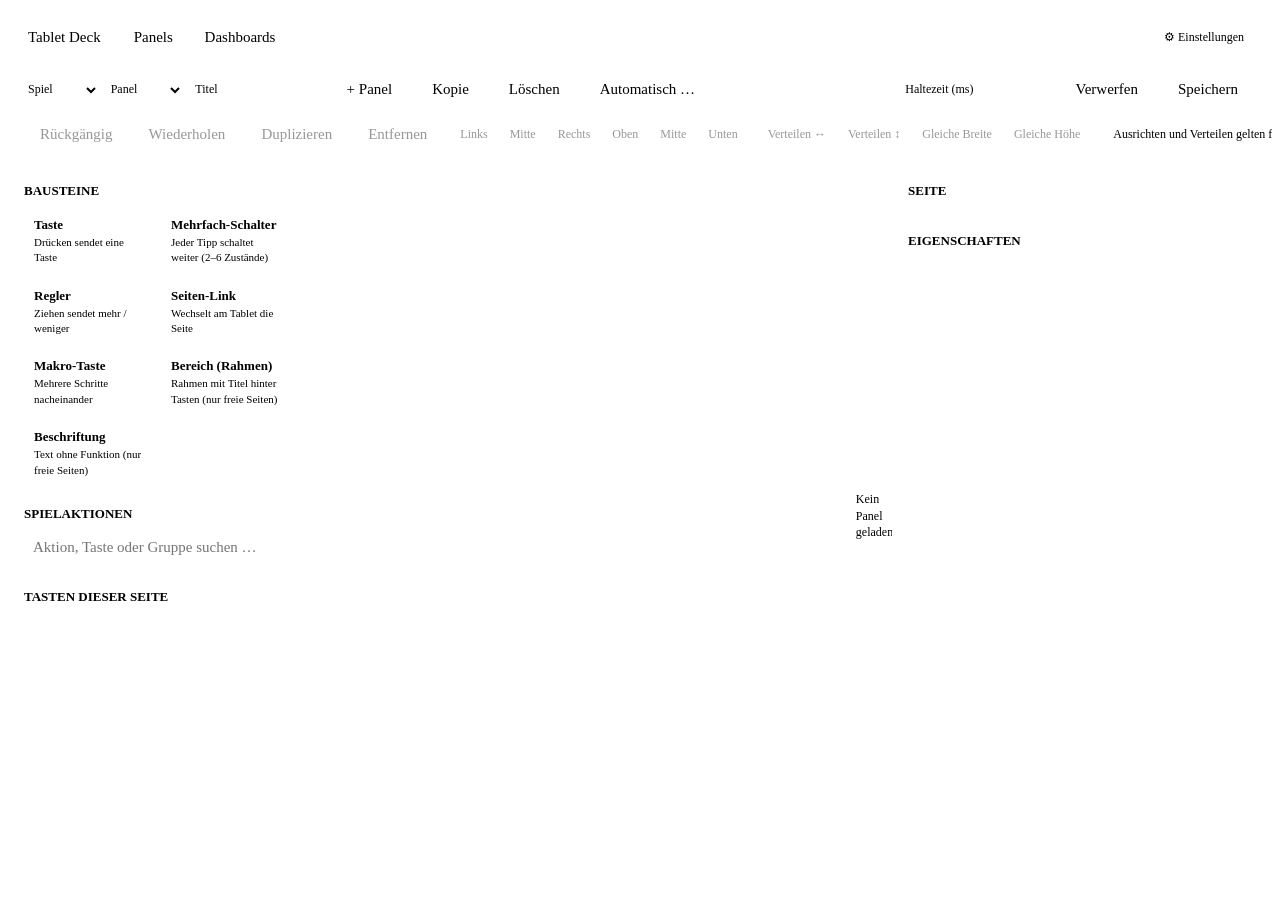
==== web/editor/index.html @ 9298f81f "Belegung ohne Adapter: Rückfall-Suche in den Spielordnern, Meldung bei Unlesbarem - bridge/bindings/" ====
<!doctype html>
<html lang="de">
<head>
<meta charset="utf-8">
<meta name="viewport" content="width=device-width, initial-scale=1">
<link rel="stylesheet" href="/lib/base.css">
<link rel="stylesheet" href="/lib/ui.css">
<link rel="stylesheet" href="editor.css">
<title>Tablet Deck Editor</title>
</head>
<body>
<header class="top">
  <h1>Tablet Deck</h1>
  <nav class="tabs" id="mainTabs" role="tablist">
    <button class="on" id="tabBtnPanels" data-tab="panels" role="tab">Panels</button>
    <button id="tabBtnDash" data-tab="dash" role="tab">Dashboards</button>
  </nav>
  <span class="grow"></span>
  <span id="status"></span>
  <button id="setBtn" class="ghost small" title="Einstellungen (z. B. KI-Schlüssel für die Panel-Erzeugung)">⚙ Einstellungen</button>
</header>
<div id="toolbar" class="toolbar nowrap">
  <label class="inline">Spiel <select id="gameSel"></select></label>
  <label class="inline">Panel <select id="panelSel"></select></label>
  <label class="inline">Titel <input id="panelTitle" maxlength="40" size="10"></label>
  <button id="newPanel" class="ghost" title="Neues leeres Panel für dieses Spiel">+ Panel</button>
  <button id="dupPanel" class="ghost" title="Aktuelles Panel kopieren (bei mitgelieferten: eigene Kopie zum Bearbeiten)">Kopie</button>
  <button id="delPanel" class="ghost" title="Panel in den Papierkorb (profiles/.papierkorb)">Löschen</button>
  <button id="genPanel" class="ghost" title="Panel aus einer Spielvorlage und deiner Tastenbelegung erzeugen">Automatisch …</button>
  <span class="grow"></span>
  <label class="inline">Haltezeit (ms) <input id="holdMs" type="number" min="200" max="5000" step="100"></label>
  <button id="revert" class="ghost">Verwerfen</button>
  <button id="save" title="Speichern (Strg+S)">Speichern</button>
</div>
<div id="panelBanner" class="banner" hidden>
  <span>Mitgeliefert und schreibgeschützt – zum Bearbeiten zuerst eine Kopie anlegen (Updates ändern nur das Original, deine Kopie bleibt).</span>
  <button id="panelBannerCopy" class="small">Kopie bearbeiten</button>
</div>
<div id="panelTools" class="toolbar nowrap">
  <button id="pUndo" class="ghost" title="Rückgängig (Strg+Z)">Rückgängig</button>
  <button id="pRedo" class="ghost" title="Wiederholen (Strg+Y)">Wiederholen</button>
  <button id="pDup" class="ghost" title="Gewählte Tasten duplizieren (Strg+D)">Duplizieren</button>
  <button id="pDel" class="ghost" title="Gewählte Tasten löschen (Entf)">Entfernen</button>
  <span class="btngroup" role="group" aria-label="Ausrichten">
    <button id="pAlL" class="ghost small" title="Links ausrichten (freie Seite; eine Taste: am Raster)">Links</button>
    <button id="pAlC" class="ghost small" title="Waagrecht mittig ausrichten">Mitte</button>
    <button id="pAlR" class="ghost small" title="Rechts ausrichten">Rechts</button>
    <button id="pAlT" class="ghost small" title="Oben ausrichten">Oben</button>
    <button id="pAlM" class="ghost small" title="Senkrecht mittig ausrichten">Mitte</button>
    <button id="pAlB" class="ghost small" title="Unten ausrichten">Unten</button>
  </span>
  <span class="btngroup">
    <button id="pDistH" class="ghost small" title="Waagrecht gleichmäßig verteilen (ab 3, in Zellen)">Verteilen &#8596;</button>
    <button id="pDistV" class="ghost small" title="Senkrecht gleichmäßig verteilen (ab 3, in Zellen)">Verteilen &#8597;</button>
    <button id="pSameW" class="ghost small" title="Gleiche Breite (wie die erste Taste)">Gleiche Breite</button>
    <button id="pSameH" class="ghost small" title="Gleiche Höhe (wie die erste Taste)">Gleiche Höhe</button>
  </span>
  <span class="grow"></span>
  <span class="hint">Ausrichten und Verteilen gelten für freie Seiten</span>
</div>
<main id="viewPanels" class="workspace">
  <aside id="paletteCol" class="col">
    <h2>Bausteine</h2>
    <div id="blocks" class="blocks"></div>
    <h2 class="gap">Spielaktionen</h2>
    <input id="actQuery" type="search" placeholder="Aktion, Taste oder Gruppe suchen …" autocomplete="off">
    <p id="actInfo" class="hint"></p>
    <div id="actList"></div>
    <h2 class="gap">Tasten dieser Seite <small id="pageHint"></small></h2>
    <ul id="buttons"></ul>
  </aside>
  <section id="previewCol" class="col stage">
    <div id="tvBox">
      <div id="tvWrap">
        <div id="tv" class="tv">
          <header class="tv-head">
            <div id="tvHead" class="tv-row"></div>
            <nav id="tvTabs" class="tabs" aria-label="Seiten"></nav>
          </header>
          <div id="tvMain" class="tv-main"><div id="tvPage" class="tv-page"></div></div>
          <div id="tvOv" class="tv-ov"></div>
        </div>
      </div>
      <p id="previewNone" class="hint" hidden>Kein Panel geladen.</p>
    </div>
    <div id="toast" class="banner" hidden></div>
    <p id="previewNote" class="hint"></p>
    <p id="dupNote" class="hint dup-note" hidden></p>
  </section>
  <aside id="propsCol" class="col">
    <h2>Seite</h2>
    <div id="pageProps" class="props"></div>
    <h2 class="gap">Eigenschaften</h2>
    <div id="buttonProps" class="props"><p class="dim">Taste auswählen.</p></div>
  </aside>
</main>
<div id="dashToolbar" class="toolbar" hidden>
  <strong id="dName"></strong>
  <label class="inline">Raster
    <select id="dGrid"><option value="4">4 px</option><option value="8" selected>8 px</option><option value="16">16 px</option><option value="0">aus</option></select>
  </label>
  <button id="dUndo" class="ghost" title="Rückgängig (Strg+Z)">Rückgängig</button>
  <button id="dRedo" class="ghost" title="Wiederholen (Strg+Y)">Wiederholen</button>
  <button id="dDup" class="ghost" title="Duplizieren (Strg+D)">Duplizieren</button>
  <button id="dDel" class="ghost" title="Löschen (Entf)">Löschen</button>
  <span class="btngroup">
    <button id="dFront" class="ghost small" title="Ganz nach vorn (Strg+Umschalt+])">Ganz vor</button>
    <button id="dFwd" class="ghost small" title="Eine Ebene nach vorn (Strg+])">Vor</button>
    <button id="dBack" class="ghost small" title="Eine Ebene zurück (Strg+[)">Zurück</button>
    <button id="dBackAll" class="ghost small" title="Ganz nach hinten (Strg+Umschalt+[)">Ganz zurück</button>
  </span>
  <span class="btngroup" role="group" aria-label="Anordnen">
    <button id="dAlL" class="ghost small" title="Links ausrichten">Links</button>
    <button id="dAlC" class="ghost small" title="Waagrecht mittig ausrichten">Mitte</button>
    <button id="dAlR" class="ghost small" title="Rechts ausrichten">Rechts</button>
    <button id="dAlT" class="ghost small" title="Oben ausrichten">Oben</button>
    <button id="dAlM" class="ghost small" title="Senkrecht mittig ausrichten">Mitte</button>
    <button id="dAlB" class="ghost small" title="Unten ausrichten">Unten</button>
  </span>
  <span class="btngroup">
    <button id="dDistH" class="ghost small" title="Waagrecht gleichmäßig verteilen (ab 3, Gruppen als Block)">Verteilen &#8596;</button>
    <button id="dDistV" class="ghost small" title="Senkrecht gleichmäßig verteilen (ab 3, Gruppen als Block)">Verteilen &#8597;</button>
    <button id="dSameW" class="ghost small" title="Gleiche Breite (wie das erste Element; nicht für Gruppen)">Gleiche Breite</button>
    <button id="dSameH" class="ghost small" title="Gleiche Höhe (wie das erste Element; nicht für Gruppen)">Gleiche Höhe</button>
  </span>
  <span class="btngroup">
    <button id="dGroup" class="ghost small" title="Auswahl gruppieren (Strg+G)">Gruppieren</button>
    <button id="dUngroup" class="ghost small" title="Gruppe lösen (Strg+Umschalt+G)">Gruppe lösen</button>
  </span>
  <span class="grow"></span>
  <button id="dRevert" class="ghost">Verwerfen</button>
  <button id="dSave" title="Speichern (Strg+S)">Speichern</button>
</div>
<main id="viewDash" class="workspace" hidden>
  <aside id="dashLeft" class="col">
    <h2>Dashboards</h2>
    <ul id="dashList"></ul>
    <div class="btnrow">
      <button id="dashNew" class="ghost small" title="Neues leeres Dashboard">Neu</button>
      <button id="dashCopy" class="ghost small" title="Eigene Kopie anlegen">Kopie bearbeiten</button>
      <button id="dashRename" class="ghost small">Umbenennen</button>
      <button id="dashDelete" class="ghost small del" title="In den Papierkorb (nur eigene)">Löschen</button>
      <button id="dashDefault" class="ghost small" title="Dieses Dashboard zeigt die Kachel „PC-Werte“">Als Standard</button>
    </div>
    <h2 class="gap">Hinzufügen</h2>
    <div id="dashPalette" class="btnrow"></div>
    <h2 class="gap">Elemente <small>(oben = vorn)</small></h2>
    <ul id="dashElems"></ul>
  </aside>
  <section id="dashMid" class="col stage">
    <div id="dashBanner" class="banner" hidden>
      <span>Mitgeliefert und schreibgeschützt - zum Bearbeiten zuerst eine Kopie anlegen.</span>
      <button id="dashBannerCopy" class="small">Kopie bearbeiten</button>
    </div>
    <div id="dashStageBox">
      <div id="dashStage">
        <div id="dashPrev"></div>
        <svg id="dashOv" xmlns="http://www.w3.org/2000/svg" preserveAspectRatio="none"></svg>
      </div>
    </div>
    <p id="dashHint" class="hint"></p>
    <p id="dashErr" class="err-box"></p>
  </section>
  <aside id="dashProps" class="col">
    <div id="dashPropsBody" class="dprops"></div>
  </aside>
</main>
<dialog id="genDlg">
  <h2>Panel automatisch erzeugen</h2>
  <p class="hint" id="genSource"></p>
  <p class="hint" id="genBind">Tastenbelegung wird gesucht …</p>
  <div class="row">
    <label>Vorlage <select id="genTpl"></select></label>
  </div>
  <div id="genPages" class="checks"></div>
  <div class="row">
    <label>Darstellung <select id="genStyle">
      <option value="areas">Bereiche im Raster (wie das Cockpit)</option>
      <option value="grid">Kacheln (einfach, nach Gruppen)</option>
    </select></label>
  </div>
  <p class="hint" id="genStyleHint"></p>
  <label class="check"><input type="checkbox" id="genSkipDev"> Was schon auf Joystick/HOTAS oder Gamepad liegt,
    weglassen</label>
  <p class="hint">Nur sinnvoll mit Eingabegerät (Flugsimulation, Controller). Die Schiffsansicht bleibt immer; weggelassene
    Aktionen stehen im Bericht und lassen sich später aus der Palette dazunehmen.</p>
  <details id="genAi">
    <summary>Keine passende Vorlage? Mit KI erstellen (Claude, kostet API-Guthaben)</summary>
    <p class="hint warn" id="genAiNoKey" hidden>Noch kein API-Schlüssel hinterlegt.
      <button id="genAiSet" class="ghost small">⚙ Schlüssel eintragen</button></p>
    <label>Was soll aufs Panel? (optional, z. B. Spielweise, wichtige Menüs, Link zur Steuerungsseite)
      <textarea id="genHint" maxlength="2000" placeholder="z. B. Fokus auf Inventar, Heilung und Karte"></textarea></label>
    <details id="genPrompt">
      <summary>Prompt ansehen und anpassen</summary>
      <p class="hint">Fester Teil – muss so sein (nur echte Aktionen, nie Tasten erfinden, Gefährliches sichern, Format):</p>
      <pre id="genPromptFixed" class="prompt-fixed"></pre>
      <label>Änderbarer Teil – Gestaltung (Gliederung, Größen, Stil):
        <textarea id="genPromptStyle" maxlength="4000"></textarea></label>
      <div class="row end"><button id="genPromptReset" class="ghost small">Voreinstellung</button></div>
    </details>
    <div class="row end"><button id="genAiRun" class="ghost">Mit KI erzeugen</button></div>
  </details>
  <div id="genReport"></div>
  <div class="row end">
    <button id="genClose" class="ghost">Schließen</button>
    <button id="genRun" class="ghost">Erzeugen</button>
    <button id="genTake" disabled>Als neues Panel übernehmen</button>
  </div>
</dialog>
<dialog id="setDlg" class="narrow">
  <h2>Einstellungen</h2>
  <h3>KI für die Panel-Erzeugung</h3>
  <p class="hint">Für „Automatisch … → Mit KI erstellen“. Dafür brauchst du einen eigenen API-Schlüssel von Anthropic
    (console.anthropic.com → API Keys); jede Erzeugung kostet etwas API-Guthaben. Der Schlüssel bleibt auf diesem PC
    (secrets/anthropic.key), wird nie angezeigt und geht nur an die Anthropic-API.</p>
  <p id="aiKeyState" class="hint"></p>
  <div class="row">
    <input id="aiKeyIn" type="password" autocomplete="new-password" spellcheck="false" placeholder="sk-ant-…" aria-label="API-Schlüssel">
    <button id="aiKeySave">Speichern</button>
  </div>
  <div class="row end">
    <button id="aiKeyCheck" class="ghost">Prüfen</button>
    <button id="aiKeyDel" class="ghost">Entfernen</button>
    <button id="setClose" class="ghost">Schließen</button>
  </div>
</dialog>
<datalist id="keyNames"></datalist>
<script src="core.js"></script>
<script src="dashlib.js"></script>
<script src="/stats/render.js"></script>
<script src="dash.js"></script>
<script src="panellib.js"></script>
<script src="panel.js"></script>
<script src="editor.js"></script>
</body>
</html>
---- web/editor/editor.css ----
html, body { overflow: hidden; touch-action: auto; user-select: auto; -webkit-user-select: auto; }
body { font-size: 15px; font-weight: 400; letter-spacing: 0; display: flex; flex-direction: column; height: 100vh; }
/* Kopfleiste mit Reitern, darunter Werkzeugleiste; dann Palette | Vorschau | Eigenschaften */
header.top { display: flex; align-items: center; gap: 16px; padding: 8px 20px; border-bottom: 1px solid var(--line); background: var(--panel); }
header.top h1 { font: 700 18px var(--fh); }
.grow { flex: 1; }
.tabs { padding: 3px; }
.tabs button { min-height: 36px; }
.toolbar { display: flex; flex-wrap: wrap; align-items: center; gap: 8px 12px; padding: 8px 20px; border-bottom: 1px solid var(--line); background: var(--s1); }
.toolbar[hidden], .workspace[hidden] { display: none; }
.workspace { flex: 1; display: grid; grid-template-columns: 300px minmax(0, 1fr) 380px; min-height: 0; }
.workspace.placeholder { display: flex; align-items: center; justify-content: center; text-align: center; }
.workspace.placeholder[hidden] { display: none; }
.empty { max-width: 420px; padding: 24px; } .empty p { margin-top: 8px; }
.empty h2 { font-size: 18px; text-transform: none; color: var(--tx); }
.col { padding: 16px; border-right: 1px solid var(--line); overflow: auto; min-height: 0; }
.col:last-child { border-right: 0; }
.stage { background: var(--bg); }
h2.gap { margin-top: 20px; }
code { font-family: var(--fm); font-size: 12px; }
@media (max-width: 1100px) { .workspace { grid-template-columns: 240px minmax(0, 1fr) 320px; } }
h2 { font-size: 13px; text-transform: uppercase; color: var(--dim); margin-bottom: 10px; }
h2 small { text-transform: none; font-weight: 400; }
ul { list-style: none; display: flex; flex-direction: column; gap: 6px; margin-bottom: 10px; }
li { display: flex; align-items: center; gap: 8px; padding: 8px 10px; background: var(--panel);
  border: 1px solid var(--line); border-radius: 8px; cursor: pointer; }
li.sel { border-color: var(--accent); }
li .name { flex: 1; overflow: hidden; text-overflow: ellipsis; white-space: nowrap; }
li .meta { color: var(--dim); font-size: 12px; }
li.danger .name { color: var(--danger); } li.accent .name { color: var(--accent); }
li.nomap .name::after { content: " · ohne Belegung"; color: var(--dim); font-size: 12px; }
li.dragover { border-color: var(--accent); border-style: dashed; }
button { font: inherit; padding: 7px 14px; border-radius: 8px; border: 1px solid var(--accent); background: var(--accent);
  color: var(--bg); cursor: pointer; }
button.ghost { background: transparent; color: var(--text); border-color: var(--line); }
button.small { padding: 2px 8px; font-size: 12px; }
button:disabled { opacity: .4; cursor: not-allowed; }
button.del { border-color: var(--bad); color: var(--bad); background: transparent; }
.props { display: flex; flex-direction: column; gap: 10px; margin-top: 14px; }
label { display: flex; flex-direction: column; gap: 4px; color: var(--dim); font-size: 12px; }
label.inline { flex-direction: row; align-items: center; gap: 8px; }
label.check { flex-direction: row; align-items: center; gap: 8px; color: var(--text); font-size: 14px; }
input, select, textarea { font: inherit; color: var(--text); background: var(--bg); border: 1px solid var(--line);
  border-radius: 6px; padding: 7px 9px; }
input:focus, select:focus, textarea:focus { outline: none; border-color: var(--accent); }
textarea { min-height: 140px; font-family: ui-monospace, Consolas, monospace; font-size: 13px; }
.row { display: flex; gap: 8px; align-items: flex-end; } .row > * { flex: 1; min-width: 0; } .row > button { flex: none; }
/* Felder füllen ihre Spalte, statt sie zu sprengen (zwei Felder nebeneinander im Eigenschaftenfeld) */
.props input, .props select, .dprops input, .dprops select { box-sizing: border-box; max-width: 100%; }
.dim { color: var(--dim); } .hint { color: var(--dim); font-size: 12px; line-height: 1.4; }
.capture { border-color: var(--danger) !important; }
#status { color: var(--dim); } #status.err { color: var(--bad); } #status.ok { color: var(--ok); }
#status.dirty { color: var(--danger); }
dialog { margin: auto; width: min(900px, 94vw); max-height: 88vh; overflow: auto; padding: 20px; border: 1px solid var(--line);
  border-radius: 14px; background: var(--s1); color: var(--tx); }
#genAi { margin: 10px 0; } #genAi summary { cursor: pointer; color: var(--ac); }
#genAi textarea { width: 100%; min-height: 70px; margin-top: 6px; font-family: var(--fb); }
dialog::backdrop { background: rgba(0, 0, 0, .6); }
dialog.narrow { width: min(560px, 94vw); }
dialog h3 { font-size: 13px; color: var(--tx); margin: 10px 0 4px; }
#aiKeyState.ok { color: var(--ok); } #aiKeyState.err { color: var(--bad); }
#genAiNoKey button { margin-left: 8px; }
dialog h2 { font-size: 16px; text-transform: none; color: var(--tx); margin-bottom: 6px; }
dialog .row { margin: 12px 0; } dialog .row.end { justify-content: flex-end; } dialog .row.end > * { flex: none; }
.checks { display: flex; flex-wrap: wrap; gap: 6px 16px; margin: 8px 0; }
#genBind.ok { color: var(--ok); } #genBind.warn { color: var(--warn); font-weight: 600; }
#genPrompt { margin: 8px 0; } #genPrompt summary { cursor: pointer; color: var(--dim); }
.prompt-fixed { white-space: pre-wrap; max-height: 160px; overflow: auto; margin: 4px 0 8px; padding: 8px;
  background: var(--bg); border: 1px solid var(--line); border-radius: 8px; color: var(--dim); font: 12px/1.4 var(--fm); }
#genPromptStyle { width: 100%; min-height: 140px; font: 12px/1.4 var(--fm); }
.gen-sum { margin: 10px 0 6px; color: var(--dim); }
table.rep { width: 100%; border-collapse: collapse; font-size: 13px; }
table.rep th { text-align: left; color: var(--dim); font-weight: 600; padding: 4px 6px; border-bottom: 1px solid var(--line); }
table.rep td { padding: 4px 6px; border-bottom: 1px solid var(--line); vertical-align: top; }
table.rep td.k { font-family: var(--fm); white-space: nowrap; }
table.rep tr.fehlt td { color: var(--warn); }
table.rep tr.weg td { color: var(--dim); text-decoration: line-through; }
.err-box { color: var(--bad); font-size: 13px; white-space: pre-wrap; }
/* Reiter Dashboards */
#dName { font-weight: 600; margin-right: 8px; }
.btngroup { display: inline-flex; gap: 4px; }
.btnrow { display: flex; flex-wrap: wrap; gap: 6px; margin-bottom: 4px; }
#dashList li svg.lock { fill: none; stroke: var(--dim); stroke-width: 2; stroke-linecap: round; stroke-linejoin: round; flex: none; }
.chip { font-size: 11px; padding: 1px 8px; border: 1px solid var(--line); border-radius: 999px; color: var(--dim); }
.chip.on { border-color: var(--ac); color: var(--tx); background: var(--acSoft); }
#dashElems { max-height: 260px; overflow: auto; }
#dashElems li { padding: 5px 8px; font-size: 13px; }
#dashMid { display: flex; flex-direction: column; gap: 8px; overflow: hidden; }
#dashStageBox { flex: 1; min-height: 0; display: flex; align-items: center; justify-content: center; }
#dashStage { position: relative; border: 1px solid var(--line); box-sizing: content-box; line-height: 0; user-select: none; }
#dashPrev { position: absolute; inset: 0; pointer-events: none; }
#dashPrev svg { display: block; width: 100%; height: 100%; }
#dashPrev text { white-space: pre; }
#dashOv { position: absolute; inset: 0; width: 100%; height: 100%; touch-action: none; }
#dashOv .ov-frame { fill: none; stroke: var(--ac); stroke-width: 1.5; stroke-dasharray: 5 3; vector-effect: non-scaling-stroke; pointer-events: none; }
#dashOv .ov-group { fill: none; stroke: var(--ac); stroke-width: 1.5; vector-effect: non-scaling-stroke; pointer-events: none; }
#dashOv .ov-guide { stroke: var(--warn); stroke-width: 1; vector-effect: non-scaling-stroke; pointer-events: none; }
#dashOv .ov-handle { fill: var(--ac); stroke: var(--bg); stroke-width: 1; vector-effect: non-scaling-stroke; }
#dashOv .ov-marquee { fill: var(--acSoft); stroke: var(--ac); stroke-width: 1; vector-effect: non-scaling-stroke; pointer-events: none; }
#dashElems li.grp { font-weight: 600; background: transparent; }
#dashElems li.grp .meta { font-weight: 400; }
#dashElems li.ingroup { margin-left: 16px; }
.banner { display: flex; align-items: center; gap: 12px; padding: 8px 12px; border: 1px solid var(--warn); background: var(--warnSoft); border-radius: 8px; font-size: 13px; }
.banner[hidden] { display: none; }
#panelBanner { margin: 6px 12px 0; }
#panelSel option.bundled { font-style: italic; }
.banner span { flex: 1; }
#dashErr:empty { display: none; }
.dprops { display: flex; flex-direction: column; gap: 10px; }
.dprops h2 { margin-bottom: 0; }
.dfield { display: flex; flex-direction: column; gap: 4px; color: var(--dim); font-size: 12px; }
.dfield .cap { color: var(--dim); }
.dfield .hint { font-size: 11px; }
input.bad { border-color: var(--bad); }
.crow { display: flex; gap: 8px; align-items: center; }
.crow .ctext { flex: 1; min-width: 0; font-family: var(--fm); }
input.cpick { width: 40px; height: 34px; padding: 2px; flex: none; cursor: pointer; }
.zrow { display: flex; gap: 6px; align-items: center; margin-bottom: 6px; }
.zrow .zfrom { width: 64px; flex: none; }
.zrow .ctext { flex: 1; min-width: 0; font-family: var(--fm); }
.sensbox { display: flex; flex-direction: column; gap: 6px; }
ul.sens { max-height: 200px; overflow: auto; margin: 0; gap: 3px; }
.sensbox select.sensdd { flex: 1; min-width: 0; }
.sensbox .sensval { font-family: var(--fm); color: var(--ac); white-space: nowrap; align-self: center; font-size: 12px; }
.sensadv > summary { cursor: pointer; font-size: 12px; color: var(--dim); margin: 2px 0 6px; }
.sensadv[open] { display: flex; flex-direction: column; gap: 6px; }
ul.sens li { padding: 4px 8px; font-size: 12px; color: var(--tx); }
ul.sens li .val { font-family: var(--fm); color: var(--ac); white-space: nowrap; }
ul.sens li .meta { font-family: var(--fm); font-size: 11px; overflow: hidden; text-overflow: ellipsis; white-space: nowrap; max-width: 45%; }

/* Kopfleiste und Werkzeugleiste des Panel-Reiters: eine Zeile, auch bei 1600 px */
.toolbar.nowrap { flex-wrap: nowrap; overflow-x: auto; white-space: nowrap; }
.toolbar.nowrap > * { flex: none; }
.toolbar.nowrap .grow { flex: 1 1 0; min-width: 0; }
.toolbar.nowrap select { max-width: 190px; }
.toolbar .hint { font-size: 12px; }
#panelTools { background: var(--s1); border-top: 0; }
#panelTools button.ghost { padding: 5px 12px; }
#panelTools button.small { padding: 3px 9px; }
/* Palette */
.blocks { display: grid; grid-template-columns: 1fr 1fr; gap: 6px; }
.ptile { display: flex; flex-direction: column; gap: 2px; padding: 8px 10px; background: var(--panel); border: 1px solid var(--line);
  border-radius: 8px; cursor: grab; user-select: none; }
.ptile:hover { border-color: var(--ac); }
.ptile strong { font-size: 13px; font-weight: 600; } .ptile .hint { font-size: 11px; }
#actQuery { width: 100%; box-sizing: border-box; }
#actInfo { margin: 6px 0; }
#actList { max-height: 44vh; overflow: auto; display: flex; flex-direction: column; gap: 4px; }
.atpl { font-weight: 600; font-size: 13px; margin-top: 6px; }
.apage { border: 1px solid var(--line); border-radius: 8px; background: var(--panel); padding: 2px 4px; }
.apage summary { cursor: pointer; display: flex; justify-content: space-between; padding: 5px 6px; font-size: 13px; font-weight: 600; }
.apage summary .meta { color: var(--dim); font-size: 12px; font-weight: 400; }
.agroup { margin: 6px 6px 2px; font-size: 11px; text-transform: uppercase; letter-spacing: .08em; color: var(--dim); }
.arow { display: flex; align-items: center; gap: 8px; padding: 5px 8px; border-radius: 6px; cursor: grab; font-size: 13px; }
.arow:hover { background: var(--s2); }
.arow .name { flex: 1; min-width: 0; overflow: hidden; text-overflow: ellipsis; white-space: nowrap; }
.arow .key { font-family: var(--fm); font-size: 11px; color: var(--dim); white-space: nowrap; }
.arow.there .name { opacity: .55; }
.arow.missing .key { color: var(--warn); }
.badge { font-size: 10px; padding: 0 6px; border-radius: 999px; border: 1px solid var(--ok); color: var(--ok); white-space: nowrap; }
.hint.warn { color: var(--warn); }
/* Vorschau: das Tablet (1152 x 800 ohne Leiste), skaliert; Aussehen wie style.css des Tablets */
#previewCol { display: flex; flex-direction: column; gap: 8px; overflow: hidden; }
#tvBox { flex: 1; min-height: 0; display: flex; align-items: center; justify-content: center; }
#tvWrap { position: relative; flex: none; }
.tv { position: absolute; left: 0; top: 0; width: 1152px; height: 800px; transform-origin: 0 0; display: flex; flex-direction: column;
  background: var(--bg); box-shadow: 0 0 0 1px var(--line), var(--shadow); border-radius: 6px; overflow: hidden;
  font: 500 var(--fs-md)/1.3 var(--fb); user-select: none; -webkit-user-select: none; touch-action: none; }
.tv-head { flex: none; display: flex; flex-direction: column; gap: var(--sp-2); padding: var(--sp-3) var(--sp-4) var(--sp-2); background: var(--bg); }
.tv-row { display: flex; align-items: center; gap: var(--sp-3); min-height: var(--hit); }
.tv-game { display: flex; align-items: center; gap: var(--sp-3); }
.tv .cv { width: 40px; height: 40px; border-radius: calc(var(--r) - 4px); background: var(--s3); color: var(--ac);
  display: flex; align-items: center; justify-content: center; font: 700 var(--fs-sm) var(--fh); }
.tv .gn { font: 600 var(--fs-lg) var(--fh); white-space: nowrap; }
.tv-panels { flex: 1; min-width: 0; display: flex; gap: var(--sp-2); justify-content: flex-end; overflow: hidden; }
.tv .chip { display: inline-flex; align-items: center; min-height: var(--hit); padding: 0 var(--sp-4); border: 1px solid var(--line);
  border-radius: var(--r); background: transparent; color: var(--dim); font: 600 var(--fs-sm) var(--fb); }
.tv .chip.on { border-color: var(--ac); background: var(--acSoft); color: var(--tx); }
.tv .tabs button { padding: 0 var(--sp-4); font: 600 var(--fs-md) var(--fb); }
.tv .tabs button.addtab { color: var(--ac); border: 1px dashed var(--line); min-width: 44px; padding: 0 12px; }
.tv-main { flex: 1; min-height: 0; padding: var(--sp-1) var(--sp-4) var(--sp-4); overflow-y: auto; }
.tv-main.fill { overflow: hidden; }
.tv-main.fill .tv-page { height: 100%; }
.tv-empty { padding: 48px 16px; text-align: center; color: var(--dim); }
.tv .group { margin-bottom: var(--sp-4); padding: var(--sp-3); background: var(--s1); border: 1px solid var(--line); border-radius: var(--r-lg); }
.tv .group h2 { font: 700 var(--fs-xs)/1.2 var(--fb); color: var(--dim); text-transform: uppercase; letter-spacing: .1em; margin: 2px 2px var(--sp-3); }
.tv .grid { display: grid; grid-template-columns: repeat(auto-fill, minmax(150px, 1fr)); gap: var(--sp-2); margin: 0; }
.tv .grid .wide { grid-column: 1 / -1; }
.tv .btn { min-height: 84px; font-size: var(--fs-md); cursor: grab; }
.tv .btn.accent { background: var(--acSoft); border-color: var(--ac); color: var(--tx); }
.tv .btn.danger { background: var(--warnSoft); border-color: var(--warn); color: var(--tx); }
.tv .btn.nomap { border-style: dashed; opacity: .5; }
.tv .btn .bar { position: absolute; left: 0; bottom: 0; height: 4px; width: 100%; background: var(--warn); transform: scaleX(0); transform-origin: left; }
.tv .btn .hint { position: absolute; top: 6px; right: 8px; font: 700 9px/1 var(--fb); letter-spacing: .1em; color: var(--warn); }
.tv .btn .lamp { position: absolute; left: 12px; right: 12px; bottom: 6px; height: 3px; border-radius: 2px; background: var(--s3); }
.tv .btn .states { display: flex; flex-wrap: wrap; justify-content: center; gap: 2px 8px; }
.tv .btn .st { padding: 1px 4px; border-radius: 4px; }
.tv .btn .st.on { background: var(--ac); color: var(--acTx); font-weight: 700; }
.tv .btn-slider { min-height: 84px; }
.tv .btn-slider .lbl { position: absolute; left: var(--sp-3); top: 0; bottom: 0; display: flex; align-items: center;
  font: 600 var(--fs-md) var(--fb); color: var(--tx); pointer-events: none; text-shadow: 0 1px 2px rgba(0, 0, 0, .6); }
.tv .btn-slider.nomap { opacity: .5; outline: 1px dashed var(--line); }
.tv .free { position: relative; display: grid; gap: var(--sp-2); height: 100%; margin: 0; }
.tv .free .btn { min-height: 0; }
.tv .free .btn-slider { height: auto; min-height: 0; }
.tv .cells { position: absolute; inset: 0; display: grid; grid-template-columns: inherit; grid-template-rows: inherit; gap: inherit; pointer-events: none; }
.tv .cell { border: 1px dashed var(--line); border-radius: 8px; opacity: .55; }
.tv .btn.overlap { border-color: var(--bad); box-shadow: inset 0 0 0 1px var(--bad); }
.tv .shield { display: flex; gap: var(--sp-3); height: 100%; }
.tv .shield svg { flex: 1; min-width: 0; height: 100%; }
.tv .zone { fill: var(--s2); stroke: var(--bg); stroke-width: 6; cursor: pointer; }
.tv .zone.empty { fill-opacity: .35; }
.tv .zone.sel { stroke: var(--ac); }
.tv .zlabel { fill: var(--dim); font: 700 24px var(--fb); text-anchor: middle; dominant-baseline: middle; pointer-events: none; }
.tv .ship { fill: var(--s3); stroke: var(--ac); stroke-width: 2; pointer-events: none; }
.tv .side { width: 30%; max-width: 260px; display: flex; flex-direction: column; gap: var(--sp-3); }
.tv .side .btn { flex: 1; }
.tv .side .reset { flex: 1.6; font-size: var(--fs-2xl); }
.tv .emptyzone { border-style: dashed; opacity: .35; color: var(--dim); }
.tv-ov { position: absolute; inset: 0; pointer-events: none; }
.tv-ov > * { position: absolute; box-sizing: border-box; }
.ov-frame { border: 2px solid var(--ac); border-radius: 10px; }
.ov-handle { background: var(--ac); border: 1px solid var(--bg); pointer-events: auto; }
.ov-marquee { background: var(--acSoft); border: 1px solid var(--ac); }
.ov-drop { background: var(--acSoft); border: 2px dashed var(--ac); border-radius: 10px; }
.ov-drop.bad { background: var(--badSoft); border-color: var(--bad); }
#toast { align-self: center; }
#previewNote { text-align: center; }
.tv .btn.dup, .tv .btn-slider.dup { outline: 2px solid #e6b800; outline-offset: -2px; }
li.dup .name::before { content: "\26A0  "; color: #e6b800; }
.dup-note, .dup-hint { color: #e6b800; }
#dupNote { text-align: center; }
/* Makro-Baukasten */
.msteps { display: flex; flex-direction: column; gap: 6px; margin: 6px 0; }
.mstep { border: 1px solid var(--line); border-radius: 8px; padding: 6px; display: flex; flex-direction: column; gap: 4px; background: var(--bg); }
.mstep.sel { border-color: var(--accent); } .mstep.dragover { border-style: dashed; border-color: var(--accent); }
.mhead { display: flex; align-items: center; gap: 4px; } .mhead select { flex: 1; min-width: 0; }
.mhead button { padding: 3px 7px; flex: none; } .mhead button:disabled, .madd button:disabled { opacity: .35; cursor: default; }
.mh { cursor: grab; color: var(--dim); padding: 0 4px; user-select: none; } .mi { width: 24px; text-align: center; color: var(--dim); }
.kin { display: flex; flex-direction: column; gap: 3px; } .kin input { width: 100%; }
input.bad { border-color: var(--bad) !important; } .hint.warn { color: var(--bad); }
.madd { display: flex; flex-wrap: wrap; gap: 6px; margin-bottom: 6px; }
button.recording { border-color: var(--danger); color: var(--danger); }
.mview button { padding: 5px 10px; }
/* Cockpit-Bausteine in der Vorschau (wie web/style.css am Tablet) */
.tv .free .frame { position: relative; z-index: 0; min-height: 0; overflow: hidden; cursor: grab;
  border: 1px solid var(--line); border-radius: var(--r-lg); background: linear-gradient(180deg, var(--s1), rgba(22, 26, 31, .5)); }
.tv .free .ftitle { position: absolute; top: 7px; left: 12px; right: 12px; padding-left: 10px; overflow: hidden; white-space: nowrap;
  text-overflow: ellipsis; font: 700 var(--fs-xs)/1.5 var(--fh); color: var(--dim); text-transform: uppercase; letter-spacing: .14em; }
.tv .free .ftitle::before { content: ""; position: absolute; left: 0; top: 0; bottom: 0; width: 3px; border-radius: 2px; background: var(--ac); }
.tv .free .ftext { z-index: 1; min-height: 0; display: flex; align-items: center; overflow: hidden; color: var(--tx); cursor: grab; }
.tv .free .ftext.a-center { justify-content: center; text-align: center; } .tv .free .ftext.a-right { justify-content: flex-end; text-align: right; }
.tv .free .ftext.s-s { font: 500 var(--fs-sm)/1.25 var(--fb); color: var(--dim); } .tv .free .ftext.s-m { font: 600 var(--fs-md)/1.25 var(--fb); }
.tv .free .ftext.s-l { font: 700 var(--fs-xl)/1.15 var(--fh); }
.tv .free .ftext.overlap { outline: 1px solid var(--bad); }
.tv .free .key, .tv .free .btn-slider { z-index: 1; }
.tv .fshield { z-index: 1; min-width: 0; min-height: 0; display: flex; padding: 2px 6px 6px; cursor: grab; }
.tv .fshield svg { flex: 1; min-width: 0; min-height: 0; width: 100%; height: 100%; }
.tv .fshield .zone { stroke: var(--s1); stroke-width: 8; }
.tv .fshield .zlabel { font-size: 38px; }
.tv .fshield .zlabel.slabel { font-size: 24px; fill: var(--tx); }
.tv .fshield .ship.hit { pointer-events: auto; cursor: pointer; }
.tv .free .btn { font-size: var(--fs-sm); padding: 2px 6px; gap: 2px; }
.tv .btn .arrow { color: var(--ac); font-size: 16px; line-height: 1; }
.tv .btn.look-arrow .lbl, .tv .btn.look-pill { font: 700 var(--fs-xs)/1.2 var(--fh); letter-spacing: .08em; text-transform: uppercase; }
.tv .btn.look-pill { flex-direction: row; border-radius: var(--r-pill); color: var(--dim); }
.tv .btn.look-big { border-width: 2px; font: 700 var(--fs-lg)/1.1 var(--fh); text-transform: uppercase; }
.tv .btn.look-big:not(.accent):not(.danger) { border-color: var(--ac); background: var(--acSoft); }
.tv .btn.guarded { padding-left: 14px; }
.tv .btn.guarded::before { content: ""; position: absolute; left: 0; top: 0; bottom: 0; width: 7px;
  background: repeating-linear-gradient(135deg, var(--warn) 0 5px, #1B1105 5px 10px); }
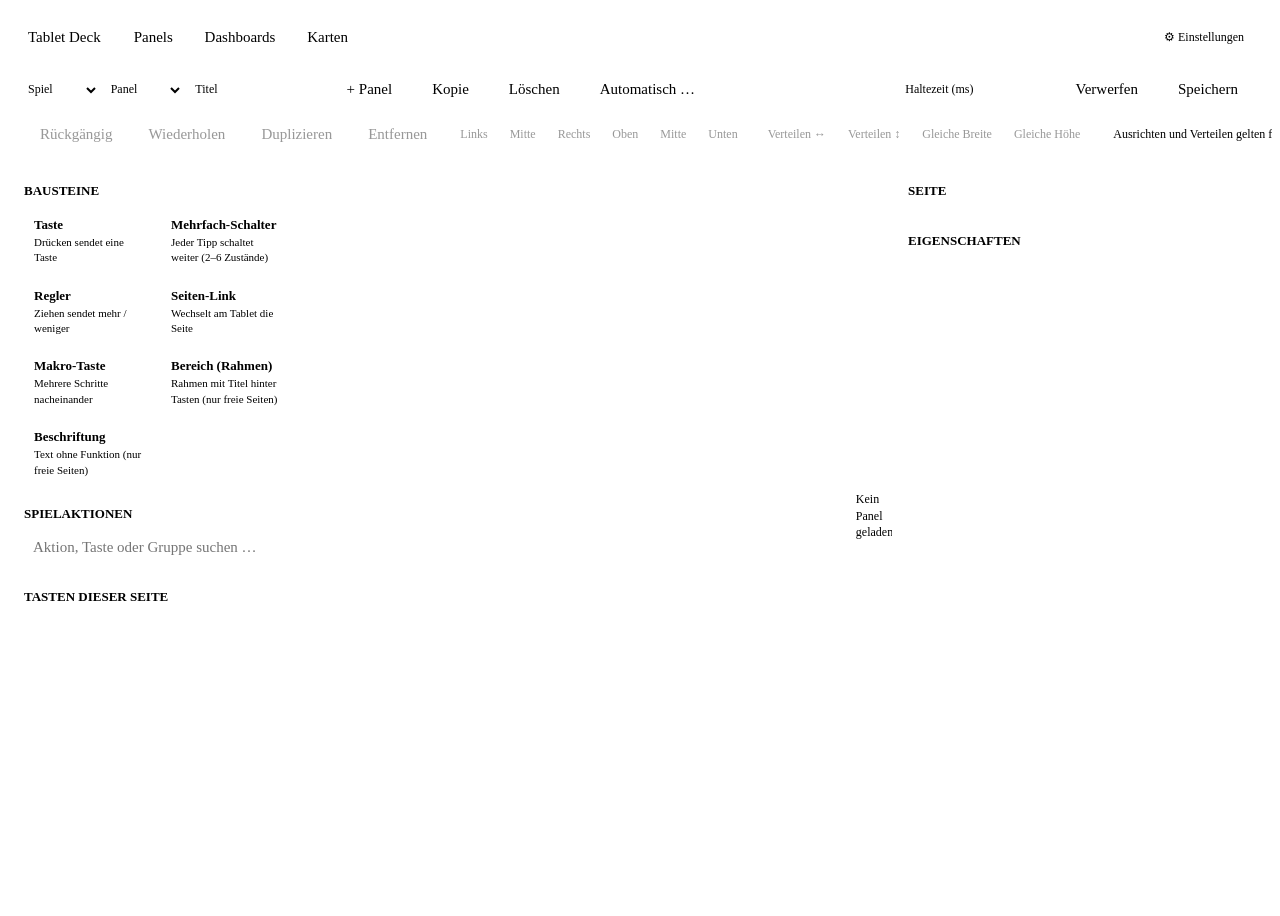
==== commit 6c99cad9: "Editor: Reiter „Karten“ mit eigenen Kartenlisten (maps.json) Kartenanbieter lassen sich jetzt im Edi" ====
--- a/web/editor/index.html
+++ b/web/editor/index.html
@@ -14,6 +14,7 @@
   <nav class="tabs" id="mainTabs" role="tablist">
     <button class="on" id="tabBtnPanels" data-tab="panels" role="tab">Panels</button>
     <button id="tabBtnDash" data-tab="dash" role="tab">Dashboards</button>
+    <button id="tabBtnMaps" data-tab="maps" role="tab">Karten</button>
   </nav>
   <span class="grow"></span>
   <span id="status"></span>
@@ -165,14 +166,61 @@
     <div id="dashPropsBody" class="dprops"></div>
   </aside>
 </main>
+<main id="viewMaps" class="workspace mapsview" hidden>
+  <aside class="col">
+    <h2>Spiele</h2>
+    <ul id="mapsGames"></ul>
+    <p class="hint gap">Spiele aus games.json und alle installierten Spiele (Steam, Epic, GOG …). Für installierte
+      Spiele sucht der Hub Karten bei Map Genie selbst.</p>
+  </aside>
+  <section class="col">
+    <p id="mapsEmpty" class="hint">Links ein Spiel wählen.</p>
+    <div id="mapsEdit" hidden>
+      <h2 id="mapsName"></h2>
+      <p id="mapsInfo" class="hint"></p>
+      <div id="mapsRows"></div>
+      <div class="btnrow gap">
+        <button id="mapsAdd" class="ghost small">+ Karte</button>
+        <button id="mapsLookup" class="ghost small" title="Karten dieses Spiels bei mapgenie.io nachschlagen">Bei Map Genie suchen</button>
+      </div>
+      <div id="mapsFound"></div>
+      <div class="row end gap">
+        <button id="mapsReset" class="ghost" title="Eigene Liste entfernen, Standardliste nutzen">Standard</button>
+        <button id="mapsRevert" class="ghost">Verwerfen</button>
+        <button id="mapsSave" title="Speichern (Strg+S)">Speichern</button>
+      </div>
+      <p class="hint gap">Die erste Karte zeigt die Karten-Kachel zuerst. „Schwer“ markiert aufwendige 3D-Karten: Geräte im
+        Light-Modus wählen sie nicht von selbst. Gespeichert wird in maps.json am PC – games.json bleibt unverändert.</p>
+    </div>
+  </section>
+</main>
 <dialog id="genDlg">
   <h2>Panel automatisch erzeugen</h2>
   <p class="hint" id="genSource"></p>
   <p class="hint" id="genBind">Tastenbelegung wird gesucht …</p>
+  <div class="row" id="genLearnRow">
+    <button id="genLearn" class="ghost small" title="Findet die Steuerungsdatei, indem du im Spiel eine Taste änderst">Belegungsdatei finden (Lernmodus)</button>
+    <button id="genLearnDone" class="small" hidden>Fertig – im Spiel geändert und gespeichert</button>
+    <button id="genLearnCancel" class="ghost small" hidden>Abbrechen</button>
+    <button id="genLearnForget" class="ghost small" hidden>Gelernte Datei vergessen</button>
+  </div>
+  <p class="hint" id="genLearnMsg" hidden></p>
   <div class="row">
     <label>Vorlage <select id="genTpl"></select></label>
   </div>
+  <p class="hint" id="genTplSource"></p>
   <div id="genPages" class="checks"></div>
+  <details id="genWeb">
+    <summary>Standardtasten aus dem Netz holen (Steuerungs-Seite, z. B. Magic Game World, Shacknews)</summary>
+    <p class="hint">Gesucht wird nur mit dem Spielnamen. Findet sich nichts, die Adresse einer Seite mit der
+      Tastenliste einfügen. Gelesen werden nur eindeutige Tasten; vor dem Speichern siehst du die Liste und die Quelle.</p>
+    <div class="row"><input id="genWebUrl" type="url" placeholder="https://… (optional)" spellcheck="false">
+      <button id="genWebFind" class="ghost small">Suchen</button>
+      <button id="genWebAi" class="ghost small" title="Claude sucht im Netz; jede Taste wird danach gegen die Seite geprüft. Kostet API-Guthaben.">Mit KI suchen</button></div>
+    <p class="hint">„Mit KI suchen“: die KI (Anbieter unter ⚙ Einstellungen) findet auch Wikis und Foren. Behalten wird nur, was auf der genannten
+      Seite wörtlich steht. Braucht den API-Schlüssel (⚙ Einstellungen) und kostet etwas Guthaben.</p>
+    <div id="genWebOut"></div>
+  </details>
   <div class="row">
     <label>Darstellung <select id="genStyle">
       <option value="areas">Bereiche im Raster (wie das Cockpit)</option>
@@ -185,7 +233,7 @@
   <p class="hint">Nur sinnvoll mit Eingabegerät (Flugsimulation, Controller). Die Schiffsansicht bleibt immer; weggelassene
     Aktionen stehen im Bericht und lassen sich später aus der Palette dazunehmen.</p>
   <details id="genAi">
-    <summary>Keine passende Vorlage? Mit KI erstellen (Claude, kostet API-Guthaben)</summary>
+    <summary>Keine passende Vorlage? Mit KI erstellen (Claude oder OpenAI, kostet API-Guthaben)</summary>
     <p class="hint warn" id="genAiNoKey" hidden>Noch kein API-Schlüssel hinterlegt.
       <button id="genAiSet" class="ghost small">⚙ Schlüssel eintragen</button></p>
     <label>Was soll aufs Panel? (optional, z. B. Spielweise, wichtige Menüs, Link zur Steuerungsseite)
@@ -209,10 +257,15 @@
 </dialog>
 <dialog id="setDlg" class="narrow">
   <h2>Einstellungen</h2>
-  <h3>KI für die Panel-Erzeugung</h3>
-  <p class="hint">Für „Automatisch … → Mit KI erstellen“. Dafür brauchst du einen eigenen API-Schlüssel von Anthropic
-    (console.anthropic.com → API Keys); jede Erzeugung kostet etwas API-Guthaben. Der Schlüssel bleibt auf diesem PC
-    (secrets/anthropic.key), wird nie angezeigt und geht nur an die Anthropic-API.</p>
+  <h3>KI für Panel-Erzeugung und Tastensuche</h3>
+  <p class="hint">Für „Mit KI erstellen“ und „Mit KI suchen“. Dafür brauchst du einen eigenen API-Schlüssel des Anbieters
+    (Anthropic: console.anthropic.com → API Keys; OpenAI: platform.openai.com → API keys); jede Nutzung kostet etwas
+    API-Guthaben. Der Schlüssel bleibt auf diesem PC (secrets/), wird nie angezeigt und geht nur an den Anbieter.</p>
+  <div class="row">
+    <label>Anbieter <select id="aiProv"><option value="anthropic">Anthropic (Claude)</option>
+      <option value="openai">OpenAI</option></select></label>
+    <label id="aiModelLab" hidden>Modell <input id="aiModel" spellcheck="false" maxlength="80"></label>
+  </div>
   <p id="aiKeyState" class="hint"></p>
   <div class="row">
     <input id="aiKeyIn" type="password" autocomplete="new-password" spellcheck="false" placeholder="sk-ant-…" aria-label="API-Schlüssel">
@@ -229,6 +282,7 @@
 <script src="dashlib.js"></script>
 <script src="/stats/render.js"></script>
 <script src="dash.js"></script>
+<script src="maps.js"></script>
 <script src="panellib.js"></script>
 <script src="panel.js"></script>
 <script src="editor.js"></script>
--- a/web/editor/editor.css
+++ b/web/editor/editor.css
@@ -64,6 +64,9 @@
 dialog .row { margin: 12px 0; } dialog .row.end { justify-content: flex-end; } dialog .row.end > * { flex: none; }
 .checks { display: flex; flex-wrap: wrap; gap: 6px 16px; margin: 8px 0; }
 #genBind.ok { color: var(--ok); } #genBind.warn { color: var(--warn); font-weight: 600; }
+#genBind.check { color: #e6b800; } #genLearnRow { gap: 6px; flex-wrap: wrap; }
+#genWeb { margin: 8px 0; } #genWeb summary { cursor: pointer; color: var(--ac); }
+#genWebUrl { flex: 1; min-width: 0; } #genWebOut table { max-height: 220px; overflow: auto; display: block; }
 #genPrompt { margin: 8px 0; } #genPrompt summary { cursor: pointer; color: var(--dim); }
 .prompt-fixed { white-space: pre-wrap; max-height: 160px; overflow: auto; margin: 4px 0 8px; padding: 8px;
   background: var(--bg); border: 1px solid var(--line); border-radius: 8px; color: var(--dim); font: 12px/1.4 var(--fm); }
@@ -103,6 +106,7 @@
 .banner { display: flex; align-items: center; gap: 12px; padding: 8px 12px; border: 1px solid var(--warn); background: var(--warnSoft); border-radius: 8px; font-size: 13px; }
 .banner[hidden] { display: none; }
 #panelBanner { margin: 6px 12px 0; }
+body[data-tab="dash"] #panelBanner, body[data-tab="maps"] #panelBanner { display: none; }
 #panelSel option.bundled { font-style: italic; }
 .banner span { flex: 1; }
 #dashErr:empty { display: none; }
@@ -262,10 +266,27 @@
 .tv .fshield .ship.hit { pointer-events: auto; cursor: pointer; }
 .tv .free .btn { font-size: var(--fs-sm); padding: 2px 6px; gap: 2px; }
 .tv .btn .arrow { color: var(--ac); font-size: 16px; line-height: 1; }
-.tv .btn.look-arrow .lbl, .tv .btn.look-pill { font: 700 var(--fs-xs)/1.2 var(--fh); letter-spacing: .08em; text-transform: uppercase; }
+.tv .btn.look-arrow .lbl, .tv .btn.look-pill { font: 600 var(--fs-xs)/1.2 var(--fb); }   /* wie am Tablet: wie beschriftet */
 .tv .btn.look-pill { flex-direction: row; border-radius: var(--r-pill); color: var(--dim); }
-.tv .btn.look-big { border-width: 2px; font: 700 var(--fs-lg)/1.1 var(--fh); text-transform: uppercase; }
+.tv .btn.look-big { border-width: 2px; font: 700 var(--fs-lg)/1.1 var(--fh); }
 .tv .btn.look-big:not(.accent):not(.danger) { border-color: var(--ac); background: var(--acSoft); }
 .tv .btn.guarded { padding-left: 14px; }
 .tv .btn.guarded::before { content: ""; position: absolute; left: 0; top: 0; bottom: 0; width: 7px;
   background: repeating-linear-gradient(135deg, var(--warn) 0 5px, #1B1105 5px 10px); }
+
+/* Reiter „Karten“ */
+.workspace.mapsview { grid-template-columns: 300px minmax(0, 1fr); }
+@media (max-width: 1100px) { .workspace.mapsview { grid-template-columns: 240px minmax(0, 1fr); } }
+#mapsGames li { cursor: pointer; }
+#mapsGames li .badge.own { border-color: var(--accent); color: var(--accent); }
+#mapsEdit { max-width: 1100px; }
+.maprow { display: grid; grid-template-columns: 70px minmax(120px, 1fr) minmax(200px, 2fr) auto auto auto auto auto;
+  gap: 6px; align-items: center; margin-bottom: 6px; }
+.maprow .num { color: var(--dim); font-size: 12px; }
+.maprow.first .num { color: var(--accent); }
+.maprow input:not([type]), .maprow input.url { width: 100%; min-width: 0; }
+.maprow .heavy { white-space: nowrap; font-size: 13px; }
+#mapsFound { display: flex; align-items: center; gap: 10px; flex-wrap: wrap; margin: 6px 0; }
+#mapsFound .hint { margin: 0; }
+#viewMaps .gap { margin-top: 12px; }
+#mapsEdit .row.end { justify-content: flex-end; } #mapsEdit .row.end > * { flex: none; }
